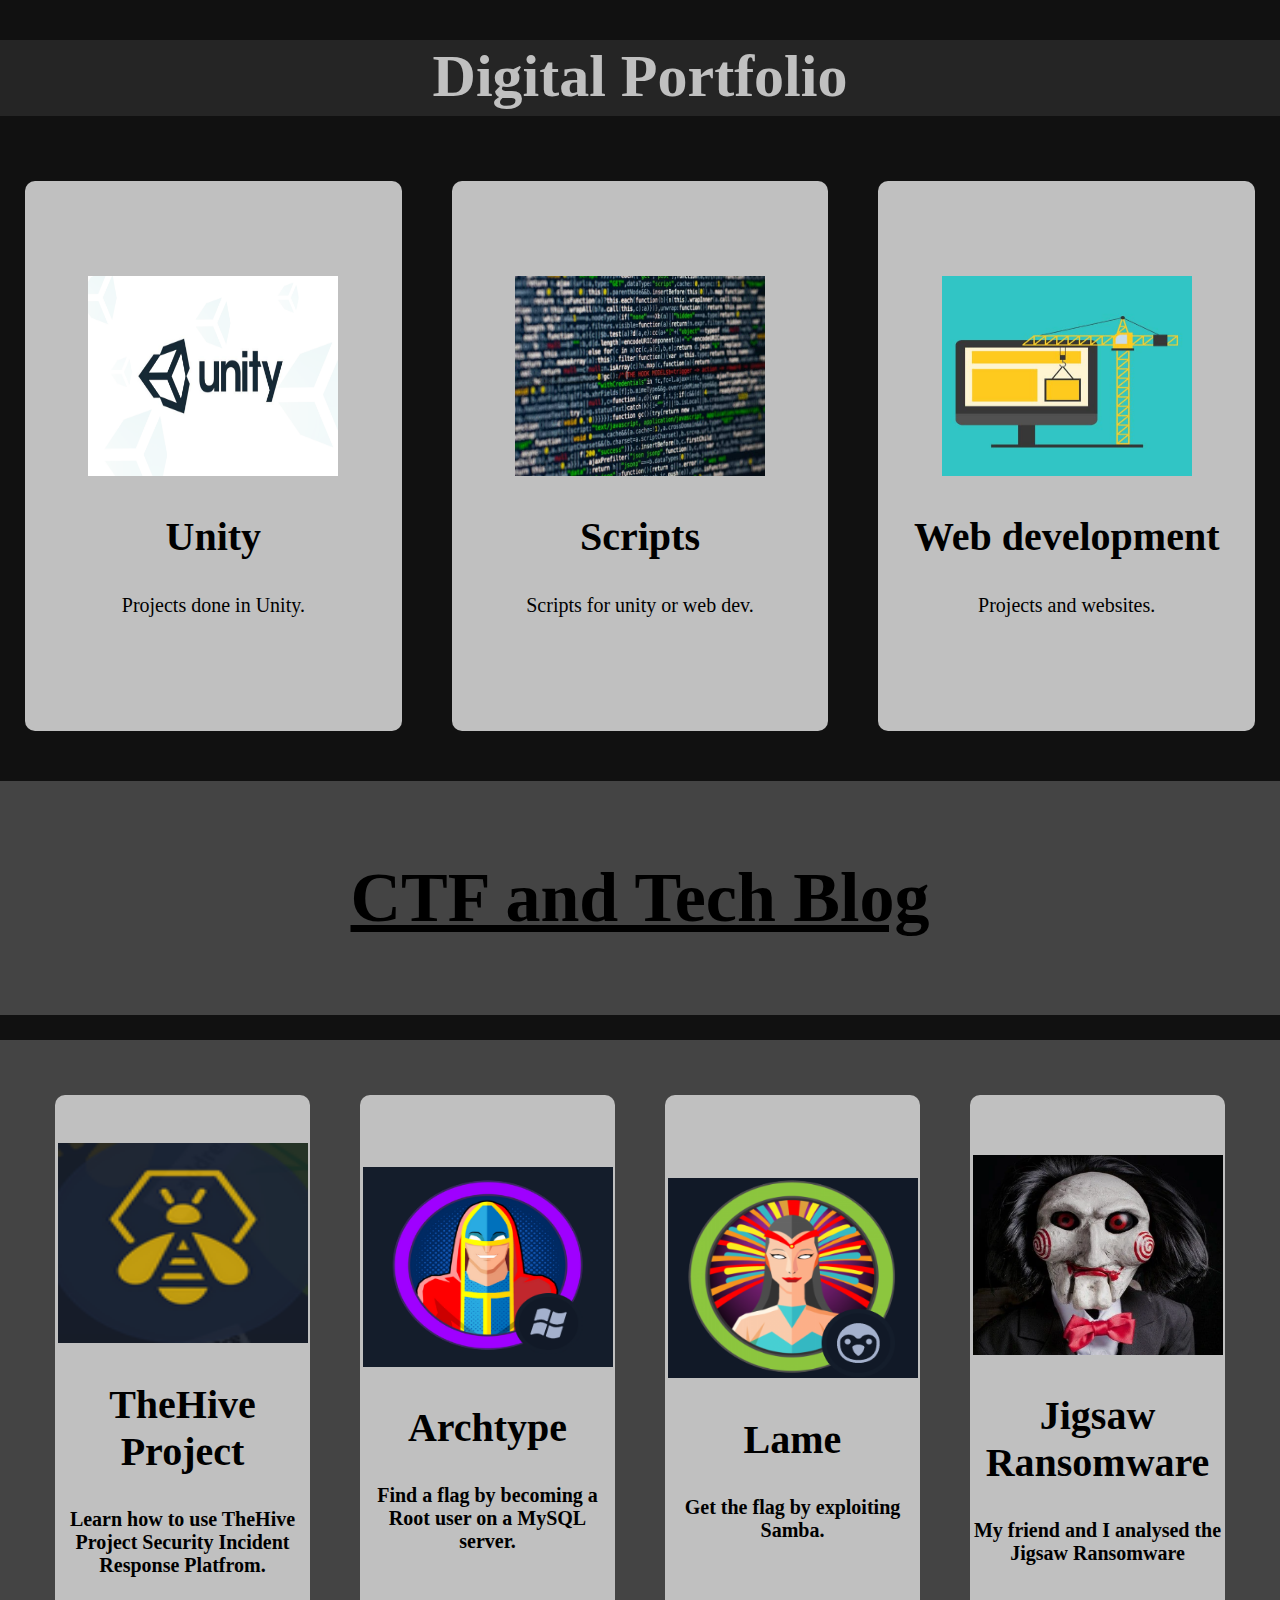
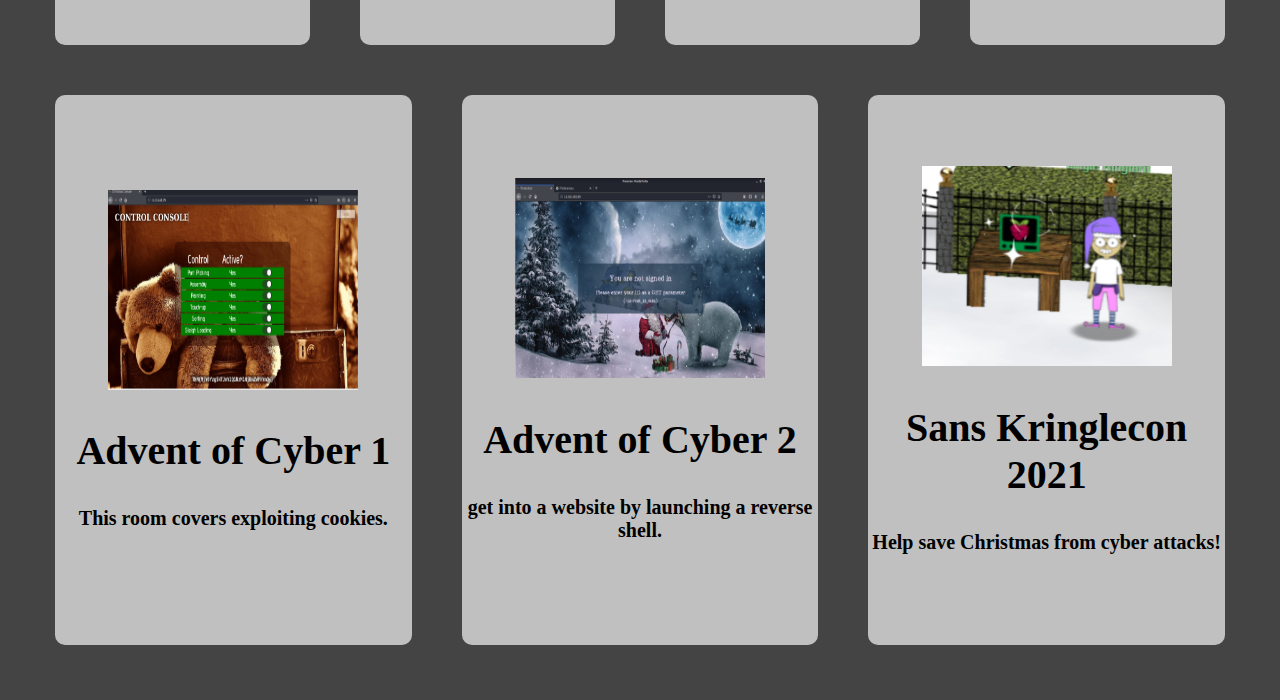
==== index.html @ dddd35ab "post upload TheHive" ====
<!DOCTYPE HTML>
<html>
<head>
   <meta charset="utf-8">
   <meta name="viewport" content="width=device-width, initial-scale=1, user-scalable=no">
   <link rel="stylesheet" href="style.css">
   <script src="script.js"></script>
</head>

<body>
   <header id="header">
      <h1>Digital Portfolio</h1>
   </header>

   <div class="parent">
      <div id="roomSelection">
         <div class="blogContainer">
            <a href="https://64bit247.itch.io/" class="image">
               <img src="images/unity.png" alt="">
            </a>
            <div class="content">
               <h2>Unity</h2>
               <p>Projects done in Unity.</p>
            </div>
         </div>
<!--
         <div class="blogContainer">
            <a href="posts/blender/" class="image">
               <img src="images/blender-logopng.png" alt="">
            </a>
            <div class="content">
               <h2>Blender</h2>
               <p>Models and Nodes I've made in Blender.</p>
            </div>
         </div>
-->
		<div class="blogContainer">
            <a href="scripts.html" class="image">
               <img src="images/blog.jpg" alt="">
            </a>
            <div class="content">
               <h2>Scripts</h2>
               <p>Scripts for unity or web dev.</p>
            </div>
         </div>

         <div class="blogContainer">
            <a href="webdev.html" class="image">
               <img src="images/web-dev.jpg" alt="">
            </a>
            <div class="content">
               <h2>Web development</h2>
               <p>Projects and websites.</p>
            </div>
         </div>

        
      </div>

      

      <!-- Blog Section -->
	  <div class='blogBackground'><h1><strong>CTF and Tech Blog<strong></h2></div>
      <div class="blogBackground">
		
		<br>
		
		<div class="blogContainer">
            <a href="posts/The hive project/Thehiveproject.html">
               <img src="posts/The hive project/images/image27.png" alt="">
			   </a>
               <div class="content">
                  <h2>TheHive Project</h2>
                  <p>Learn how to use TheHive Project Security Incident Response Platfrom.</p>
               </div>
            
         </div>
		
         <div class="blogContainer">
            <a href="CTF/Archtype/Archtype.html">
               <img src="CTF/images/Archetype.png" alt="">
			   </a>
               <div class="content">
                  <h2>Archtype</h2>
                  <p>Find a flag by becoming a Root user on a MySQL server.</p>
               </div>
            
         </div>

         <div class="blogContainer">
            <a href="CTF/Lame/HTBLame.html">
               <img src="CTF/images/Lame.png" alt="">
			    </a>
               <div class="content">
                  <h2>Lame</h2>
                  <p>Get the flag by exploiting Samba.</p>
               </div>
           
         </div>

		 <div class="blogContainer">
            <a href="Malware testing/Malwaretesting.html">
               <img src="images/jigsaw.png" alt="">
			 </a>
               <div class="content">
                  <h2>Jigsaw Ransomware</h2>
                  <p>My friend and I analysed the Jigsaw Ransomware</p>
               </div>
		</div>

         <div class="blogContainer">
            <a href="CTF/Advent of Cyber Day 1/TryHackMeAdventofCyberDay1AChristmasCrisis.html">
               <img src="CTF/Advent%20of%20Cyber%20Day%201/images/image12.png" alt="">
			   </a>
               <div class="content">
                  <h2>Advent of Cyber 1</h2>
                  <p>This room covers exploiting cookies. </p>
               </div>
            
         </div>
		 
			   

         <div class="blogContainer">
            <a href="CTF/Advent of cyber day 2/CopyofAdventofcyberDay2WebExploitationTheElfS.html">
               <img src="CTF/Advent%20of%20cyber%20day%202/images/image7.png" alt="">
			 </a>
               <div class="content">
                  <h2>Advent of Cyber 2</h2>
                  <p>get into a website by launching a reverse shell.</p>
               </div>
            
         </div>

         <div class="blogContainer">
            <a href="CTF/images/kringleCon2021.png">
               <img src="CTF/kringlecon/kringlecon2021photo.png" alt="">
			</a>
               <div class="content">
                  <h2>Sans Kringlecon 2021</h2>
                  <p>Help save Christmas from cyber attacks!</p>
               </div>
            </a>
         </div>
      </div>
   </div>
</body>
</html>
---- style.css ----
/* Reset default margin and padding */
html, body {
  margin: 0;
  padding: 0;
}

html {
  background-color: #111111;
}

#header {
  background-color: #252525;
  width: 100%;
  text-align: center;
}

#header h1 {
  font-size: 60px;
  padding: 2px 0 5px;
  color: silver;
}

#roomSelection {
  display: flex;
  flex-wrap: wrap;
  justify-content: center;
  align-items: center;
}

#roomSelection > div {
  margin: 25px;
  flex: 1;
  border-radius: 10px;
  display: flex;
  flex-direction: column;
  align-items: center;
  justify-content: center;
}

#roomSelection > a {
	align: center;
}

.blogContainer > a > img {
  width: 250px;
  height: 200px;
  
}

.blogContainer {
  width: 350px;
  height: 550px;
  background-color: silver;
  margin: 0 auto;
  margin-bottom: 30px;
}

.divider {
  background-color: #252525;
  width: 100%;
  height: 10px;
}

/* Blog Section */
.blogBackground {
  background-color: #444444;
  margin: auto;
  margin-top: 25px;
  padding: 30px;
  display: flex;
  justify-content: center;
  flex-wrap: wrap;
}

.blogBackground > div {
   margin: 25px;
  flex: 1;
  border-radius: 10px;
  display: flex;
  flex-direction: column;
  align-items: center;
  justify-content: center;
}
.blogBackground > h1 {
	font-size: 70px;
	text-align: center;
	text-decoration: underline;
}

.content p {
  color: black;
  font-size: 20px;
  text-align: center;
}

.content h2 {
  color: black;
  font-size: 40px;
  text-align: center;
}



/* Media query for smaller screens */
@media (max-width: 768px) {
  .blogContainer,
  .blogBackground,
  .blogPost {
    max-width: 100%;
  }
}
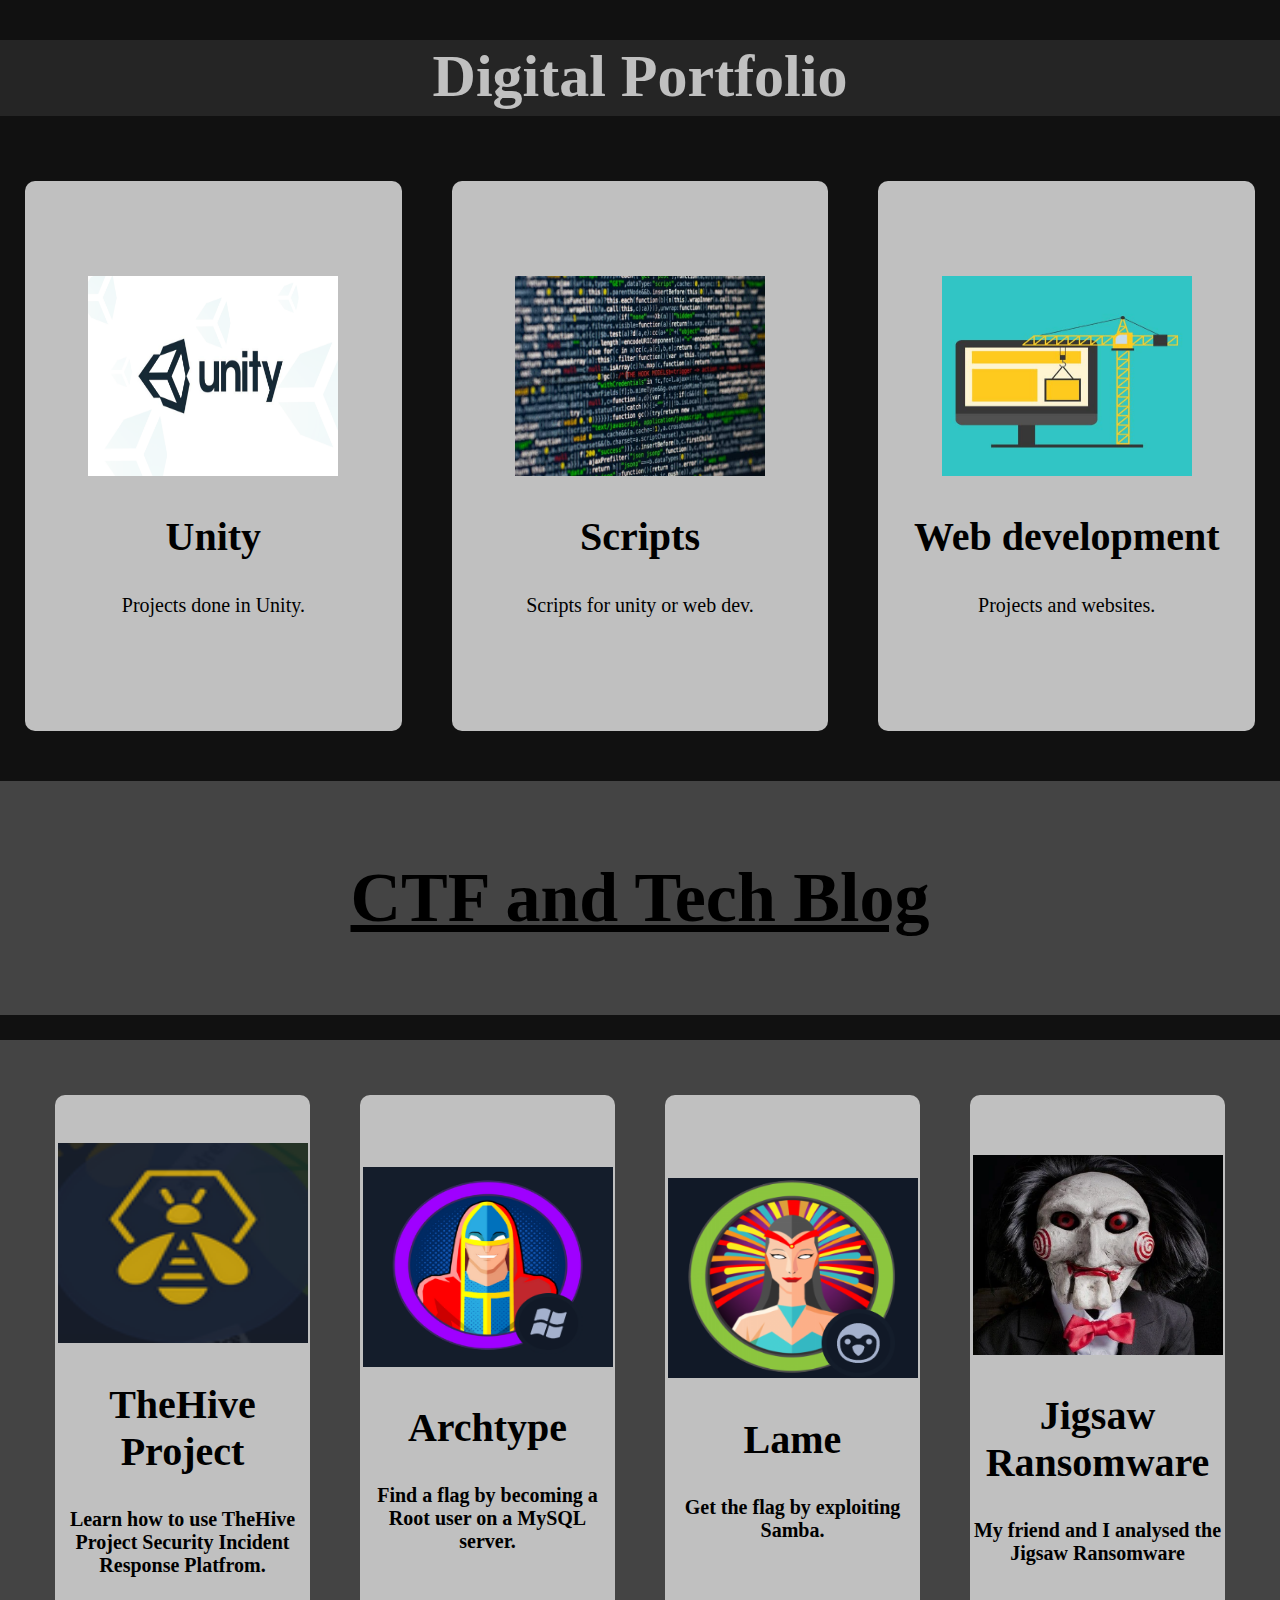
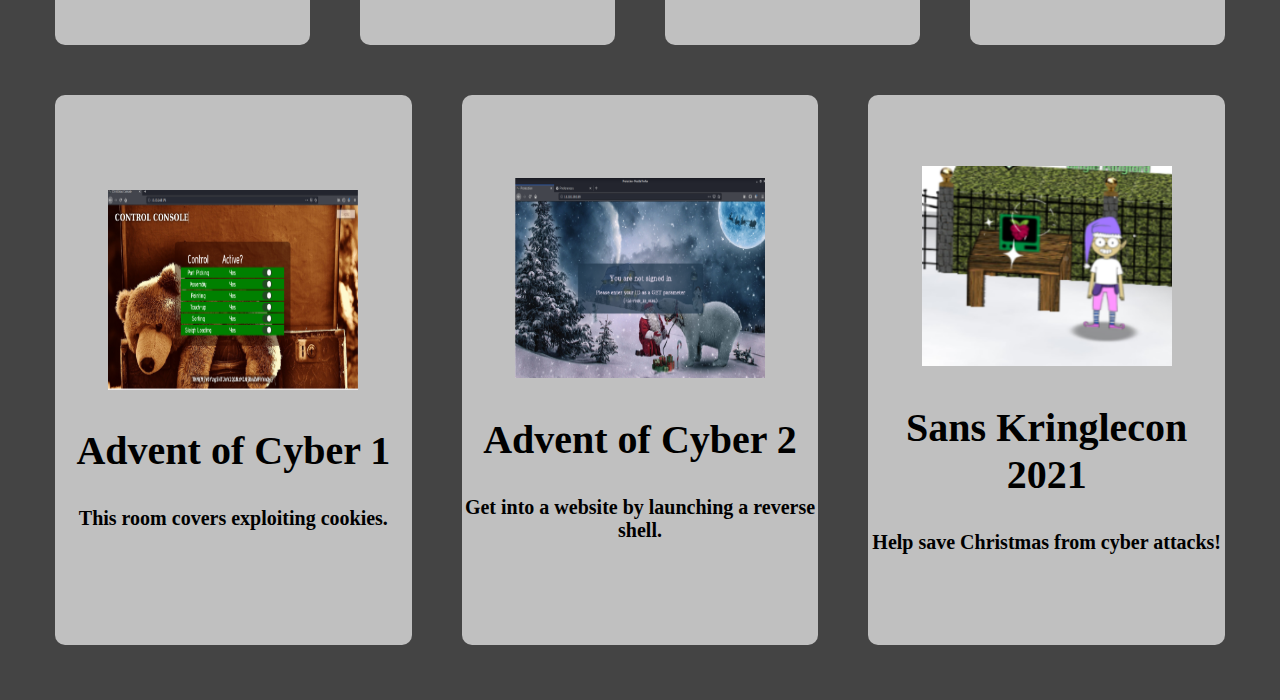
==== commit b8601cd5: "Grammar fix" ====
--- a/index.html
+++ b/index.html
@@ -127,7 +127,7 @@
 			 </a>
                <div class="content">
                   <h2>Advent of Cyber 2</h2>
-                  <p>get into a website by launching a reverse shell.</p>
+                  <p>Get into a website by launching a reverse shell.</p>
                </div>
             
          </div>
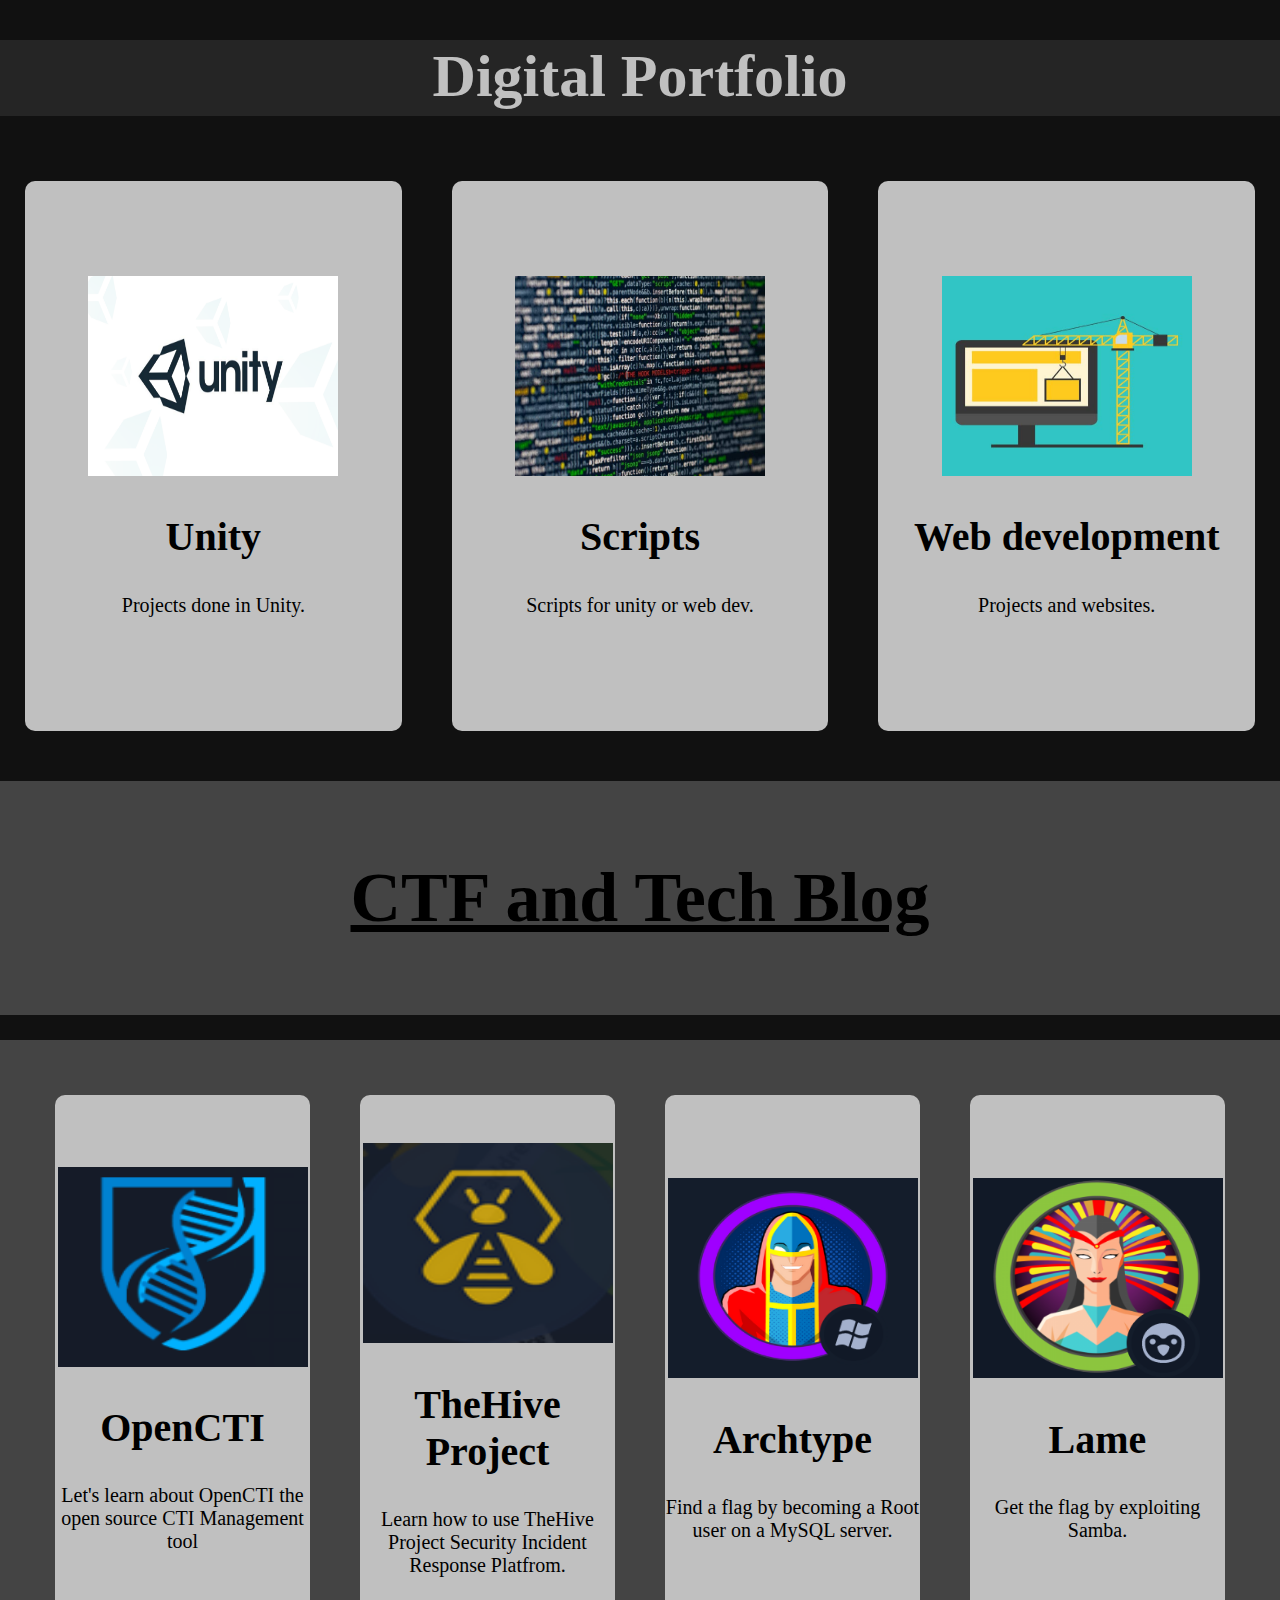
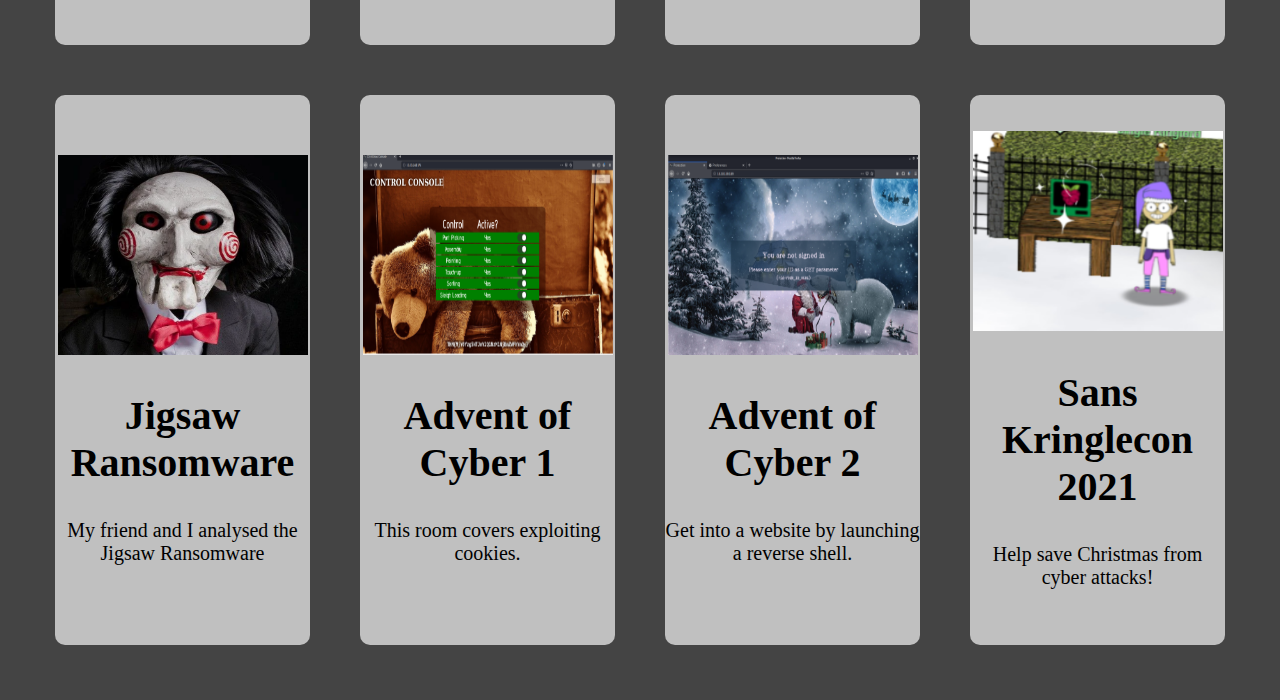
==== commit e96479b5: "Upload new post" ====
--- a/index.html
+++ b/index.html
@@ -60,10 +60,21 @@
       
 
       <!-- Blog Section -->
-	  <div class='blogBackground'><h1><strong>CTF and Tech Blog<strong></h2></div>
+	  <div class='blogBackground'><h1>CTF and Tech Blog</h2></div>
       <div class="blogBackground">
 		
 		<br>
+		
+		<div class="blogContainer">
+            <a href="posts/The hive project/OpenCTI.html">
+               <img src="posts/OpenCTI/images/image37.png" alt="">
+			   </a>
+               <div class="content">
+                  <h2>OpenCTI</h2>
+                  <p>Let's learn about OpenCTI the open source CTI Management tool</p>
+               </div>
+            
+         </div>
 		
 		<div class="blogContainer">
             <a href="posts/The hive project/Thehiveproject.html">
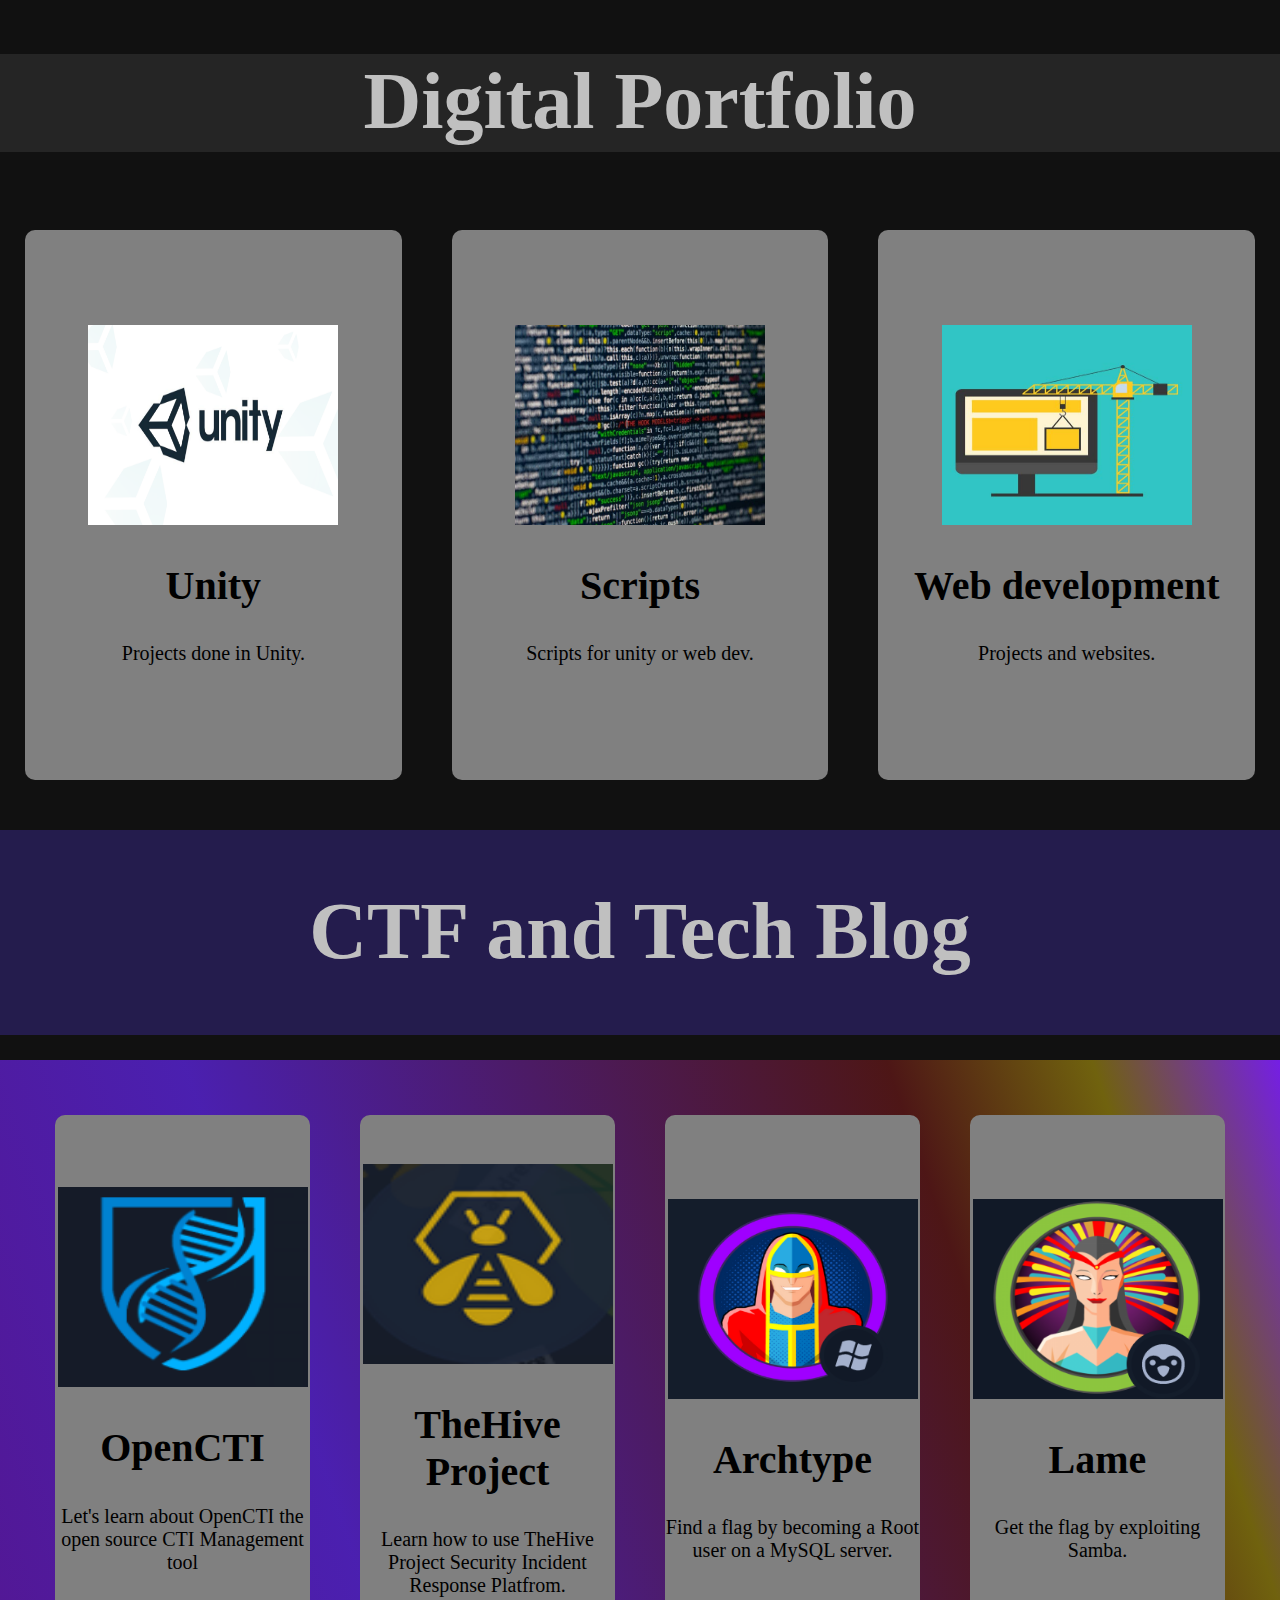
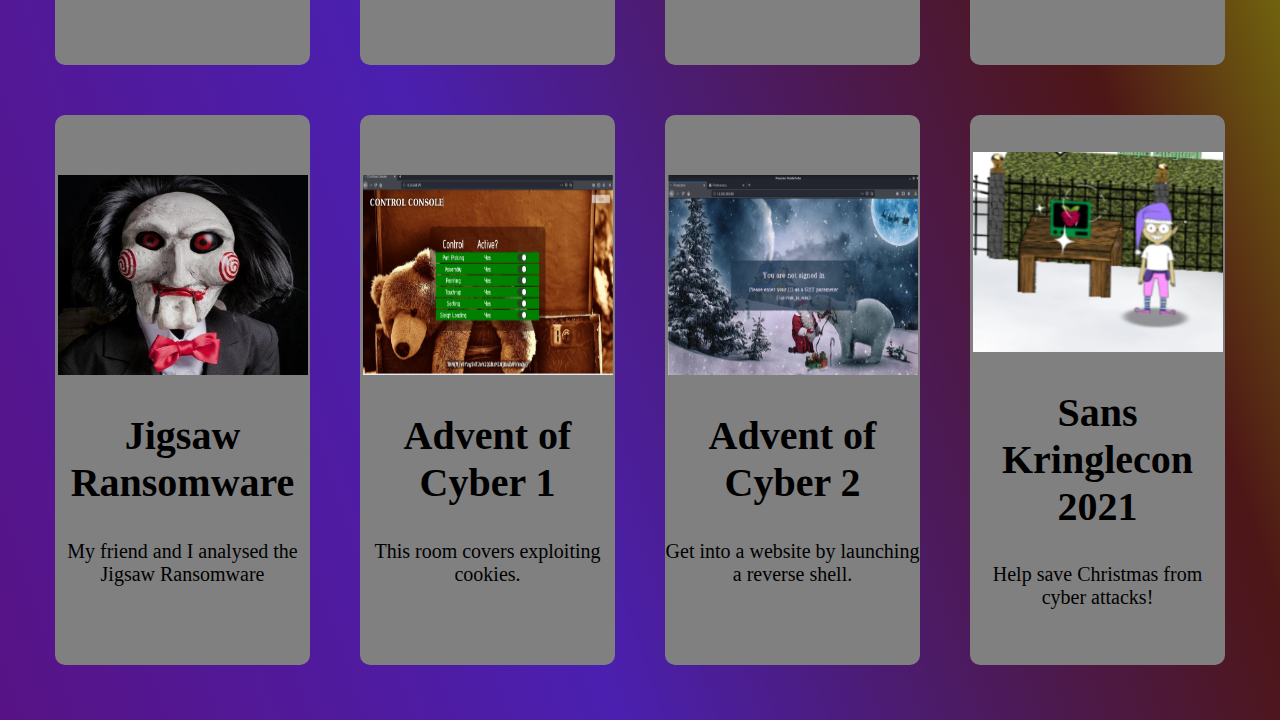
==== commit 26ee5fb2: "style" ====
--- a/index.html
+++ b/index.html
@@ -60,13 +60,13 @@
       
 
       <!-- Blog Section -->
-	  <div class='blogBackground'><h1>CTF and Tech Blog</h2></div>
+	  <div  id='blogHeader'><h1>CTF and Tech Blog</h1></div>
       <div class="blogBackground">
 		
 		<br>
 		
 		<div class="blogContainer">
-            <a href="posts/The hive project/OpenCTI.html">
+            <a href="posts/OpenCTI/OpenCTI.html">
                <img src="posts/OpenCTI/images/image37.png" alt="">
 			   </a>
                <div class="content">
--- a/style.css
+++ b/style.css
@@ -15,7 +15,7 @@
 }
 
 #header h1 {
-  font-size: 60px;
+  font-size: 80px;
   padding: 2px 0 5px;
   color: silver;
 }
@@ -41,6 +41,20 @@
 	align: center;
 }
 
+#blogHeader {
+	background-color: #241c4d;
+	margin: auto;
+  margin-top: 25px;
+  padding: 30px;
+  display: flex;
+  justify-content: center;
+  flex-wrap: wrap;
+   font-size: 40px;
+  padding: 2px 0 5px;
+  color: silver;
+  text-align: center;
+}
+
 .blogContainer > a > img {
   width: 250px;
   height: 200px;
@@ -50,9 +64,11 @@
 .blogContainer {
   width: 350px;
   height: 550px;
-  background-color: silver;
+  background-color: gray;
+
   margin: 0 auto;
   margin-bottom: 30px;
+  Margin-top: 40px;
 }
 
 .divider {
@@ -63,7 +79,15 @@
 
 /* Blog Section */
 .blogBackground {
-  background-color: #444444;
+  background-color: #11093b;
+  /* rainbow background */
+background: linear-gradient(71deg, rgba(87,19,133,1) 0%, rgba(84,34,201,0.8631827731092436) 36%, rgba(88,23,23,0.8519782913165266) 77%, rgba(112,98,14,1) 89%, rgba(129,32,255,0.8911939775910365) 100%);
+  
+  /* synthwave city scape
+  background-image: url("images/wp9119164.jpg");
+  background-repeat: no-repeat;
+  background-size: auto;
+  */
   margin: auto;
   margin-top: 25px;
   padding: 30px;
@@ -101,6 +125,7 @@
 
 
 
+
 /* Media query for smaller screens */
 @media (max-width: 768px) {
   .blogContainer,
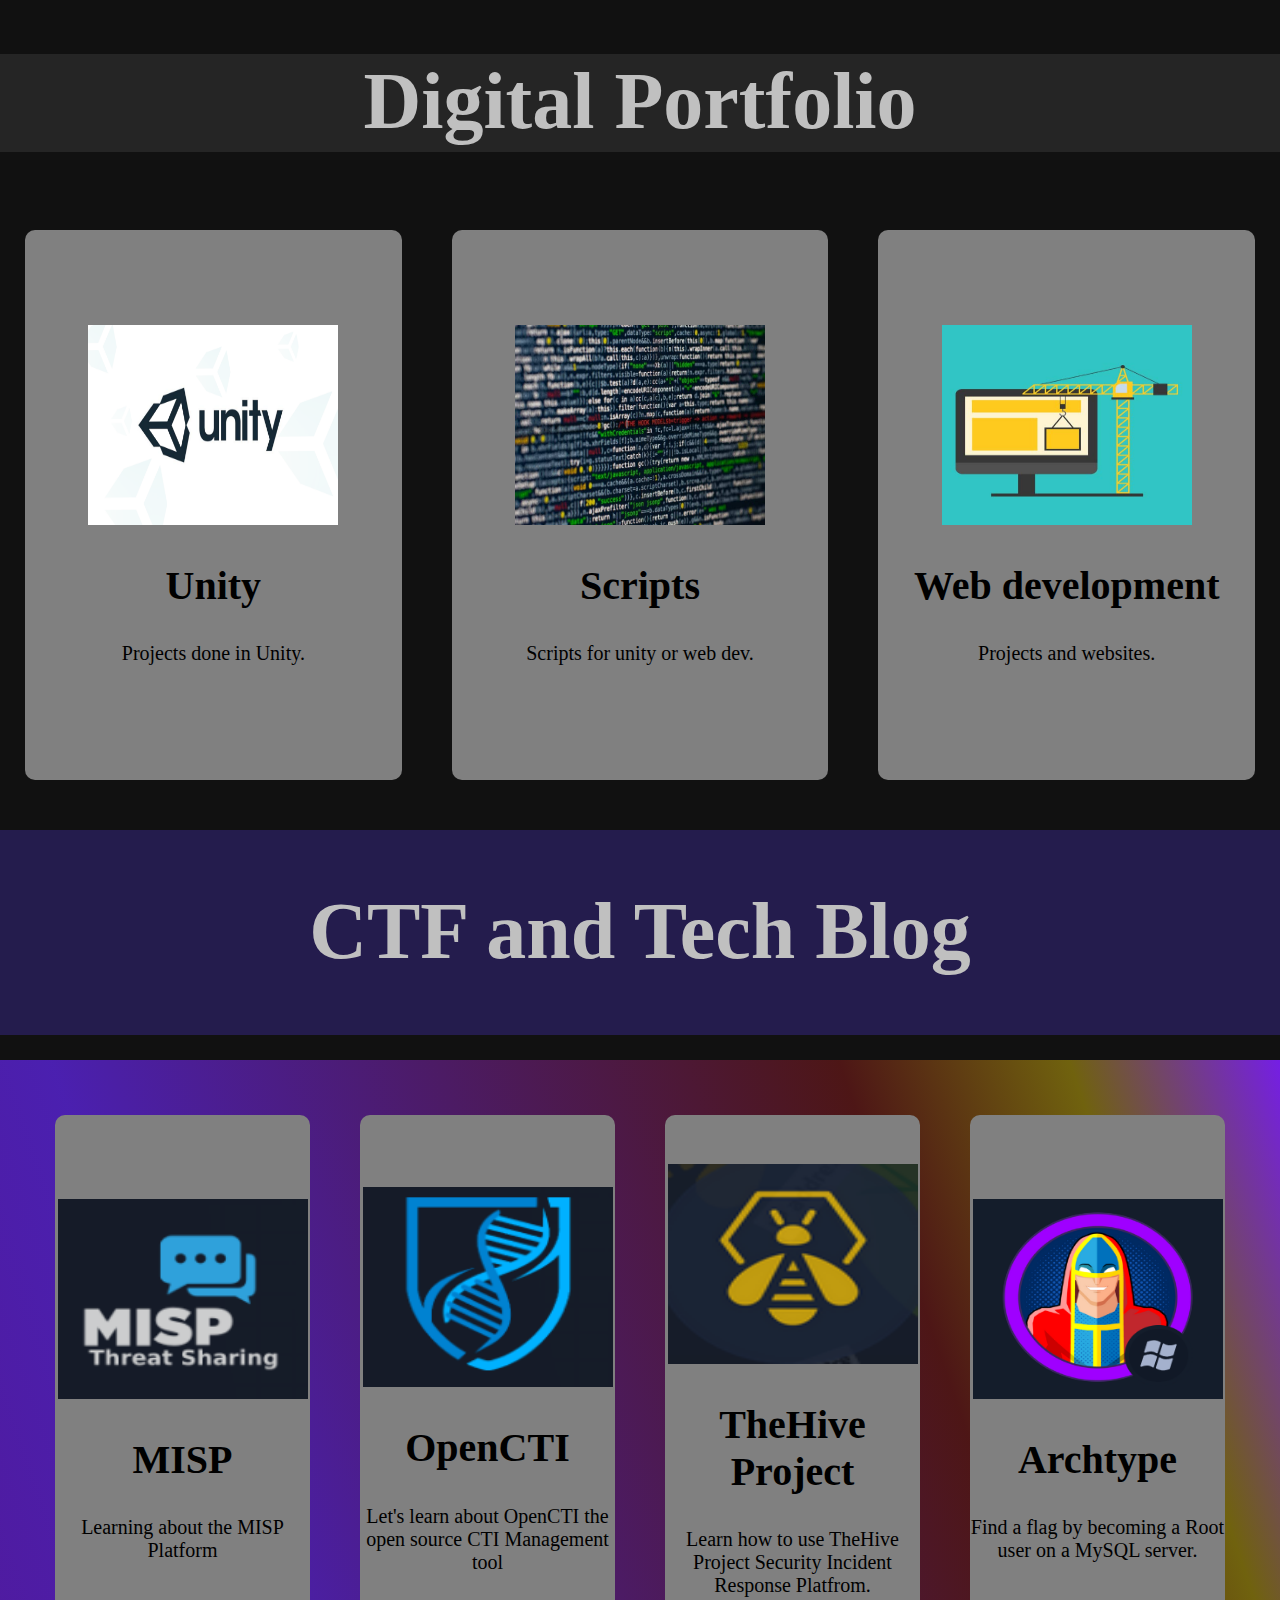
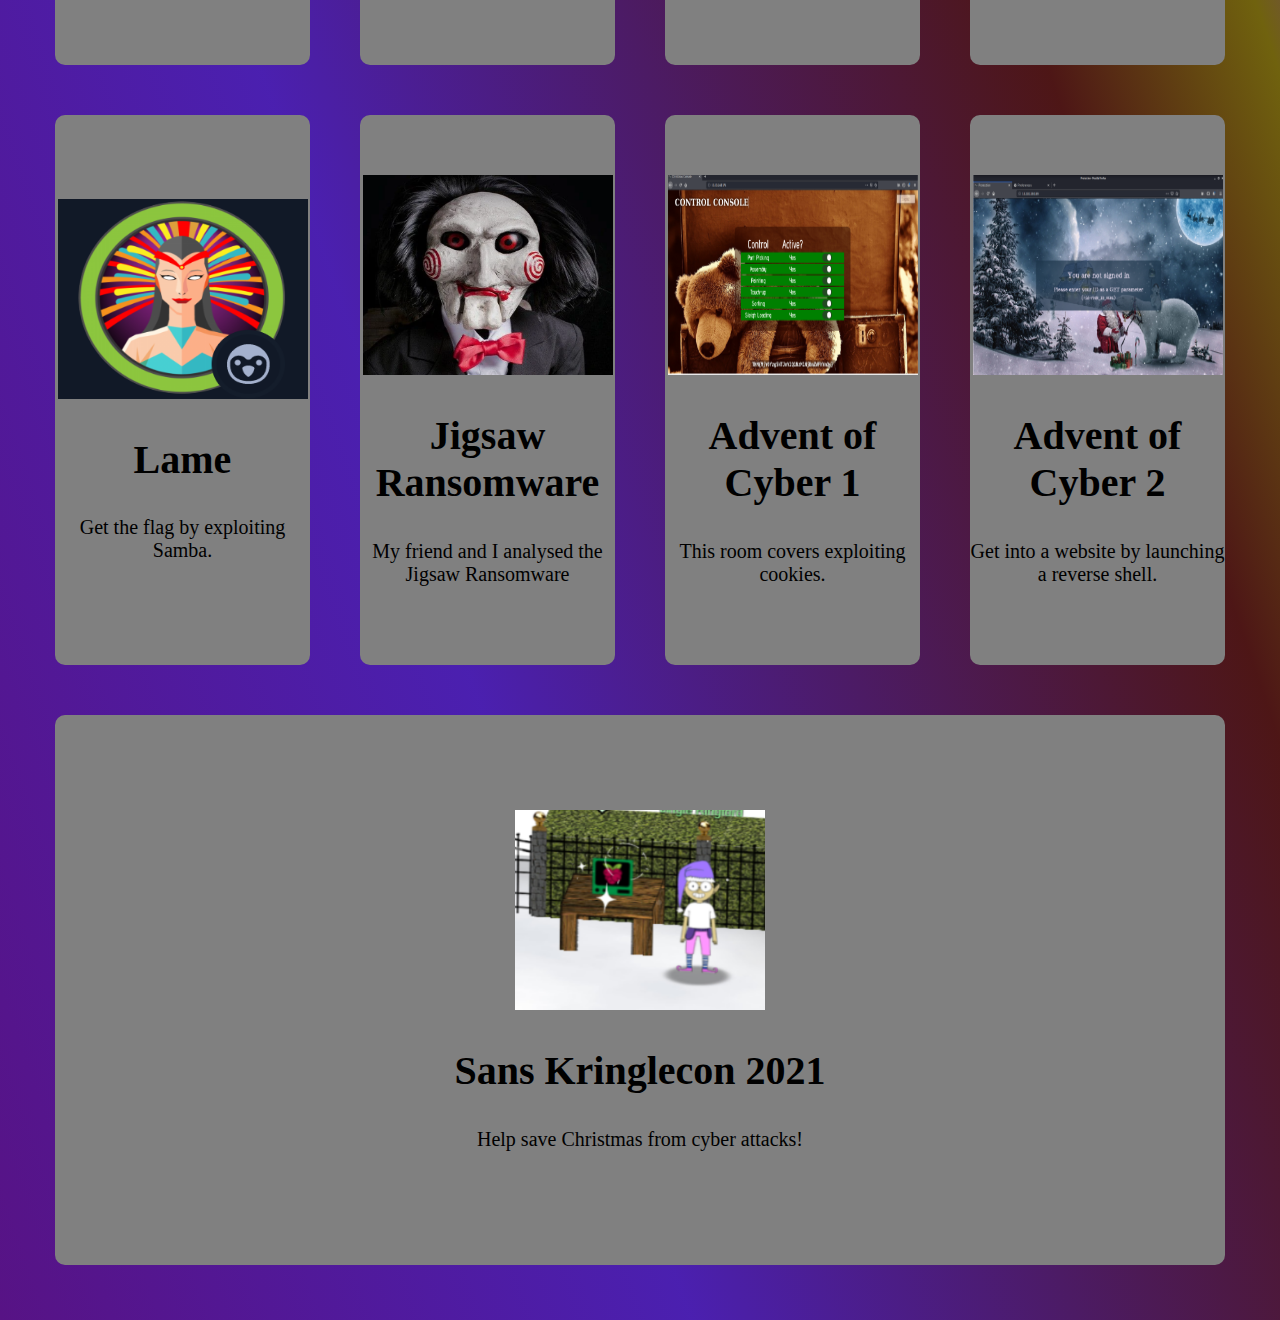
==== commit 11d20e2e: "added new posts and preparing for horizon worlds" ====
--- a/index.html
+++ b/index.html
@@ -23,6 +23,18 @@
                <p>Projects done in Unity.</p>
             </div>
          </div>
+		 
+		 <!--
+         <div class="blogContainer">
+            <a href="horizon.html" class="image">
+               <img src="images/horizon.png" alt="">
+            </a>
+            <div class="content">
+               <h2>Horizon Worlds VR</h2>
+               <p>Projects and Scipts I have made in Horizon.</p>
+            </div>
+         </div>
+-->
 <!--
          <div class="blogContainer">
             <a href="posts/blender/" class="image">
@@ -65,6 +77,19 @@
 		
 		<br>
 		
+	
+		
+		<div class="blogContainer">
+            <a href="posts/MISP/MISP.html">
+               <img src="posts/MISP/images/image14.png" alt="">
+			   </a>
+               <div class="content">
+                  <h2>MISP</h2>
+                  <p>Learning about the MISP Platform</p>
+               </div>
+            
+         </div>
+		
 		<div class="blogContainer">
             <a href="posts/OpenCTI/OpenCTI.html">
                <img src="posts/OpenCTI/images/image37.png" alt="">
@@ -75,6 +100,7 @@
                </div>
             
          </div>
+		
 		
 		<div class="blogContainer">
             <a href="posts/The hive project/Thehiveproject.html">
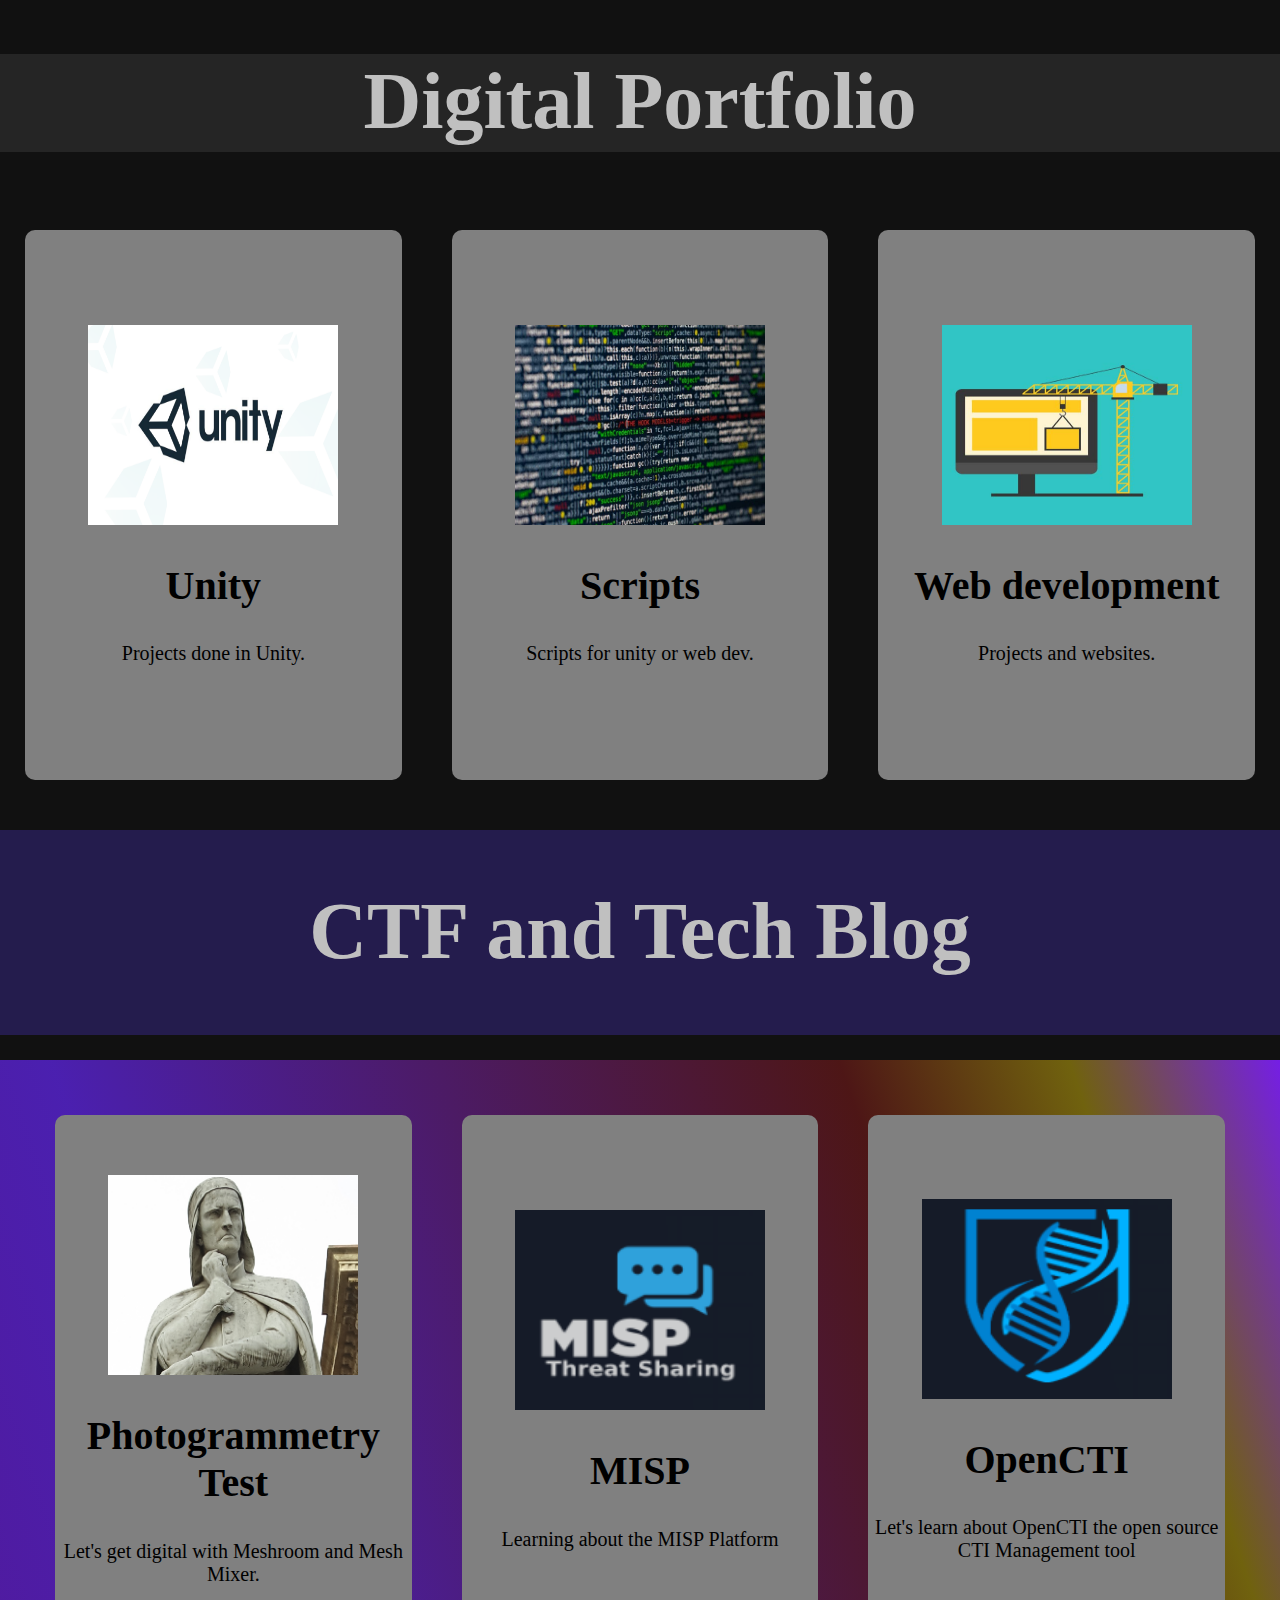
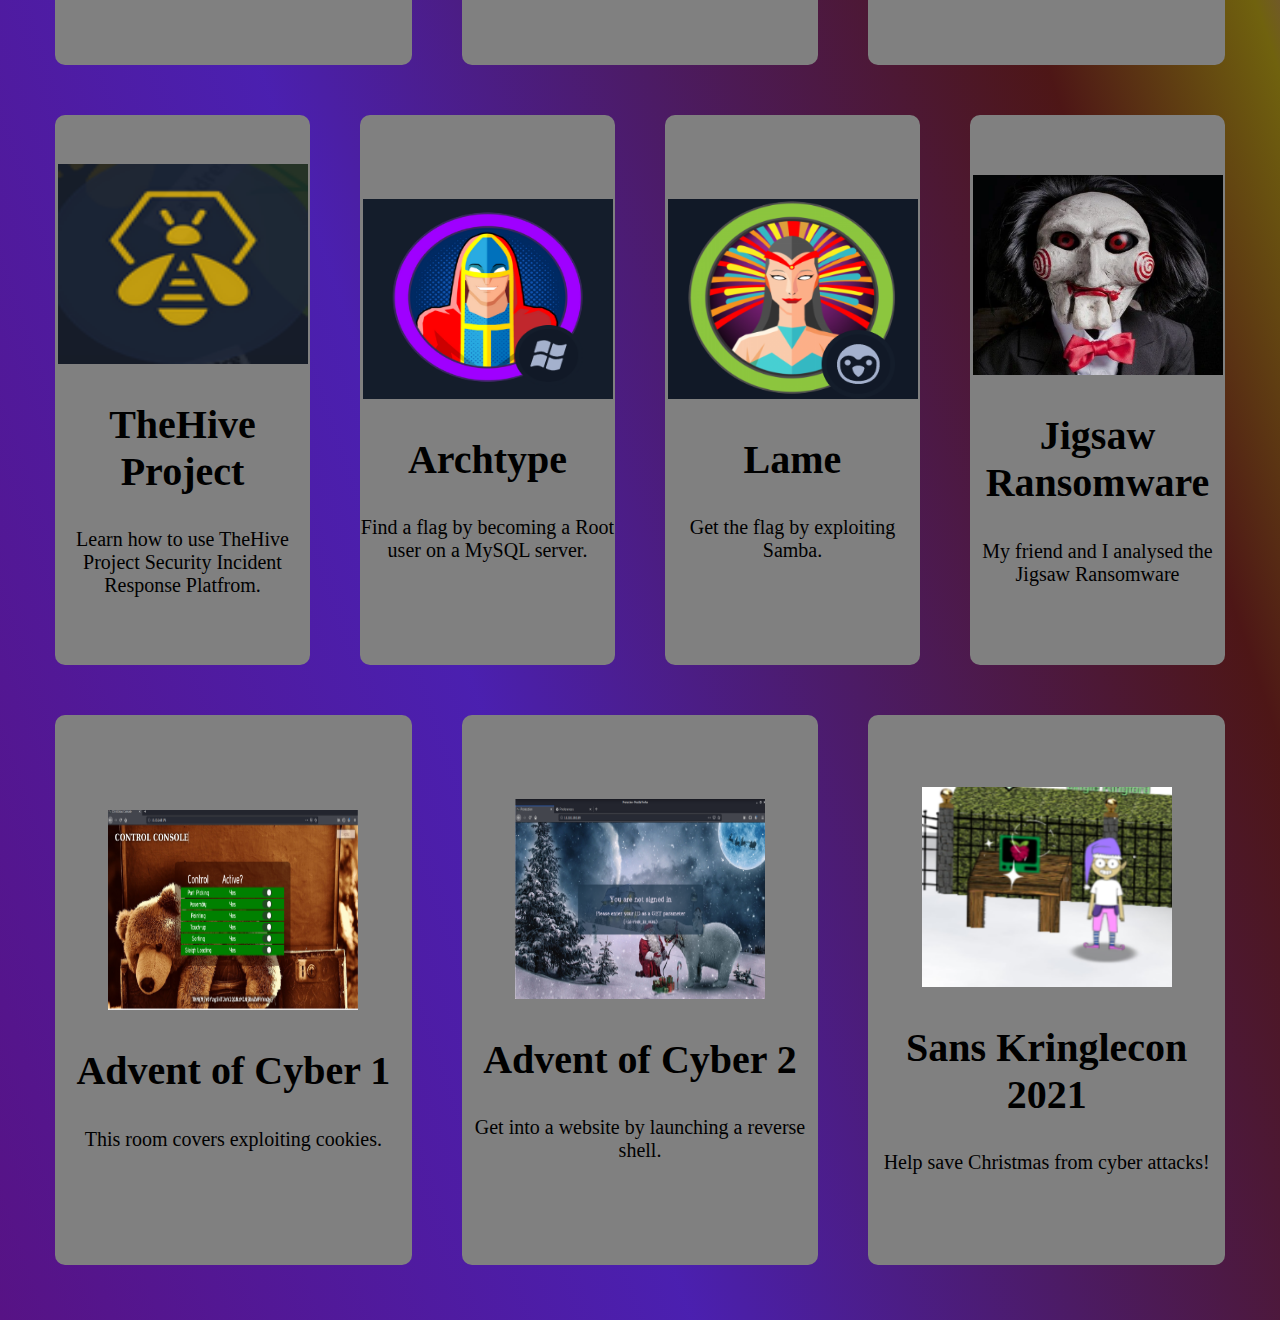
==== commit 7bf8a8b6: "Photogrammetry upload" ====
--- a/index.html
+++ b/index.html
@@ -77,7 +77,16 @@
 		
 		<br>
 		
-	
+		<div class="blogContainer">
+            <a href="posts/Photogrammetry Test/PhotogrammetryTest.html">
+               <img src="images/Photogrammetry.png" alt="">
+			   </a>
+               <div class="content">
+                  <h2>Photogrammetry Test</h2>
+                  <p>Let's get digital with Meshroom and Mesh Mixer.</p>
+               </div>
+            
+         </div>
 		
 		<div class="blogContainer">
             <a href="posts/MISP/MISP.html">
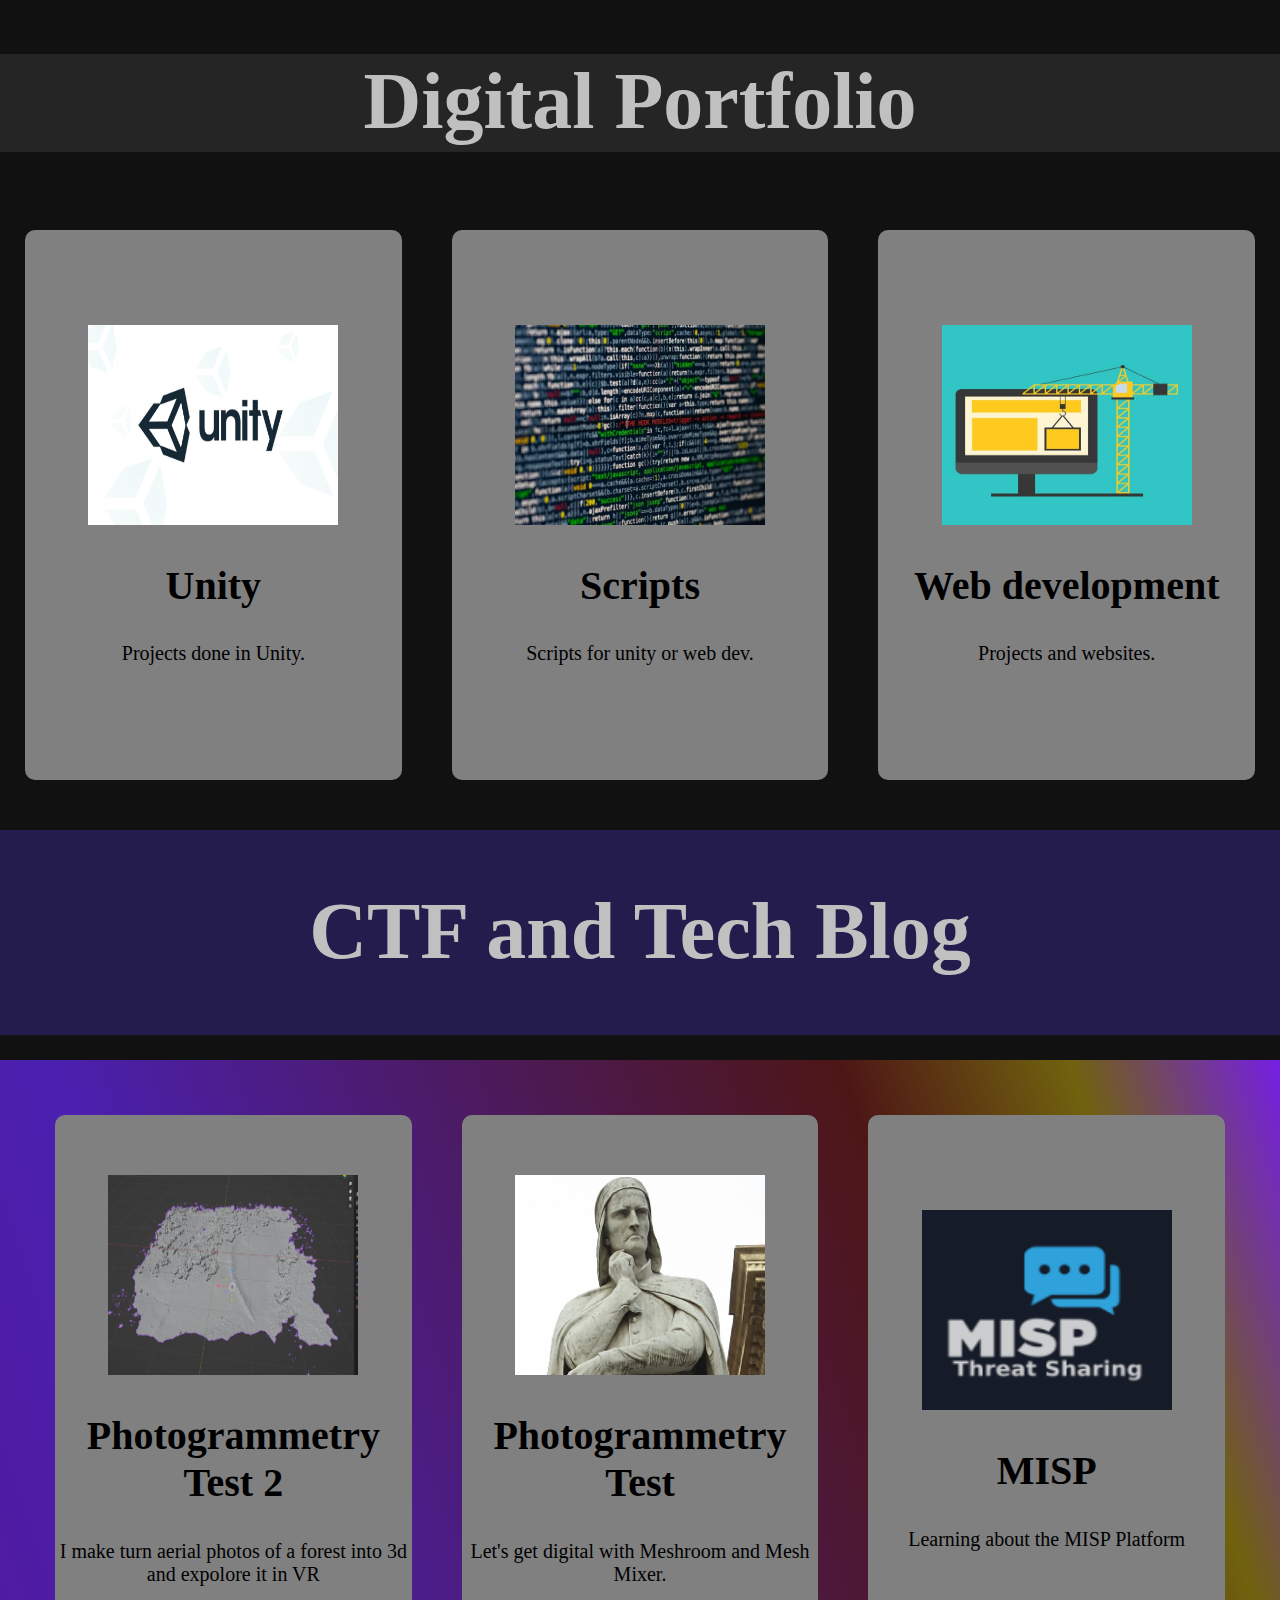
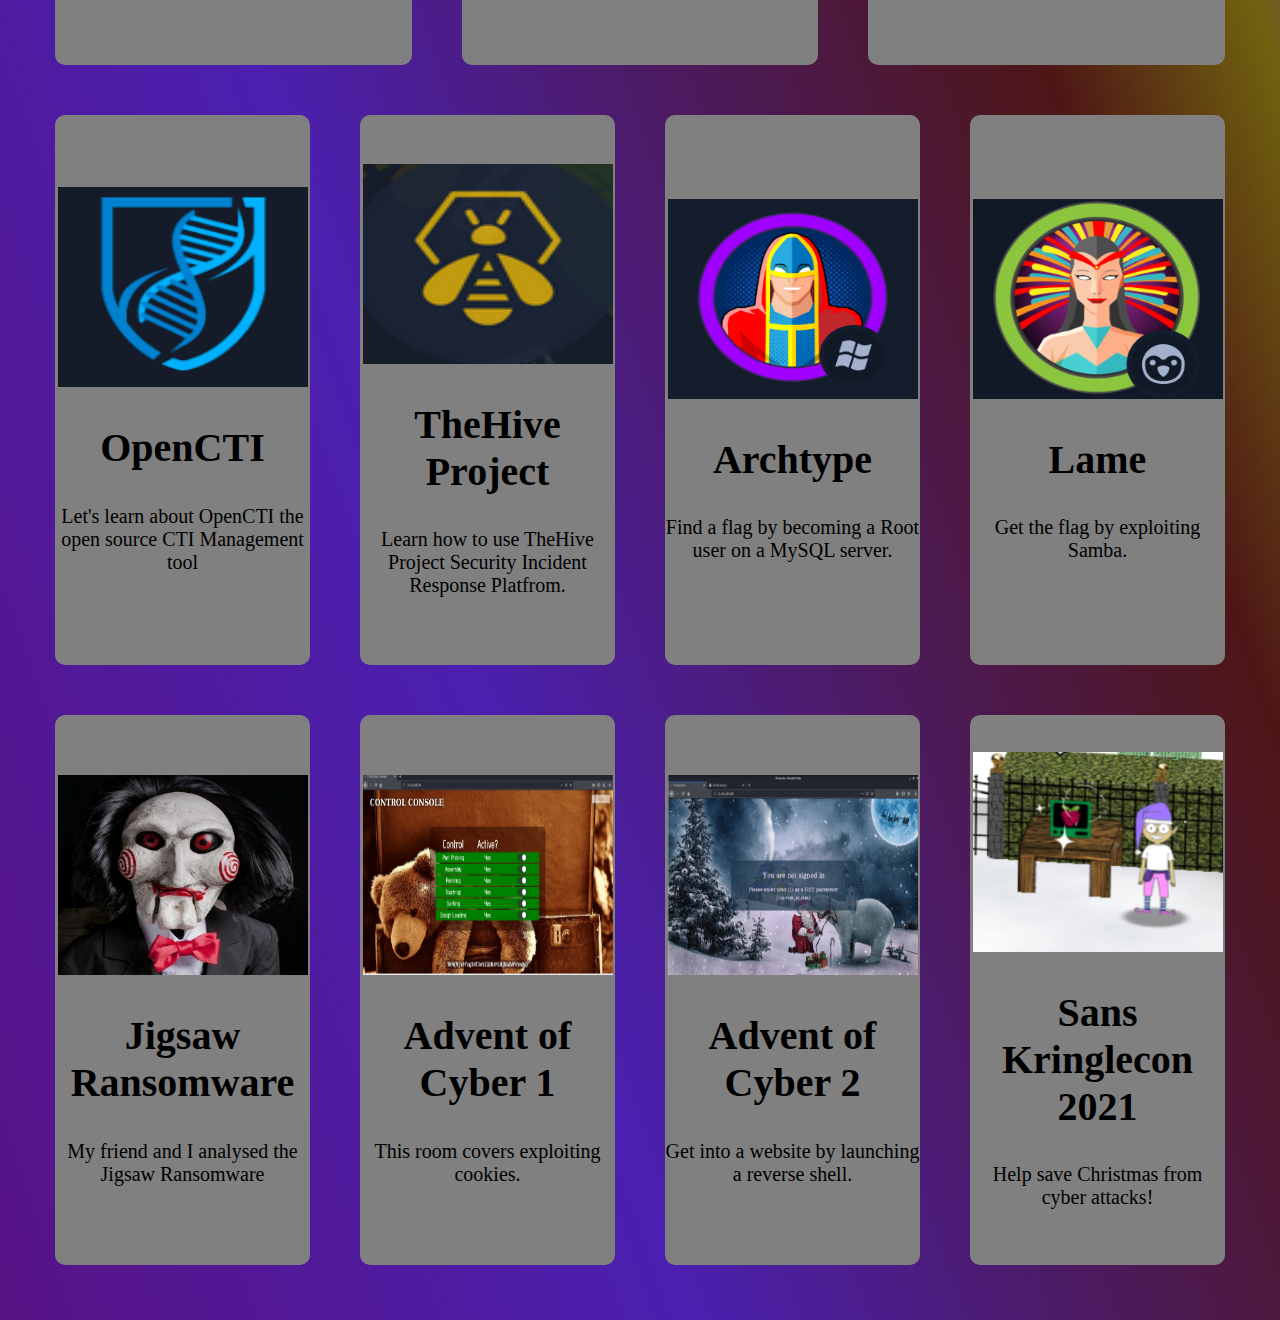
==== commit 7f71c781: "photogrammetry 2" ====
--- a/index.html
+++ b/index.html
@@ -78,6 +78,17 @@
 		<br>
 		
 		<div class="blogContainer">
+            <a href="posts/Photogrammetry 2/Photogrammetry2.html">
+               <img src="posts/Photogrammetry 2/images/image14.png" alt="">
+			   </a>
+               <div class="content">
+                  <h2>Photogrammetry Test 2</h2>
+                  <p>I make turn aerial photos of a forest into 3d and expolore it in VR</p>
+               </div>
+            
+         </div>
+		
+		<div class="blogContainer">
             <a href="posts/Photogrammetry Test/PhotogrammetryTest.html">
                <img src="images/Photogrammetry.png" alt="">
 			   </a>
